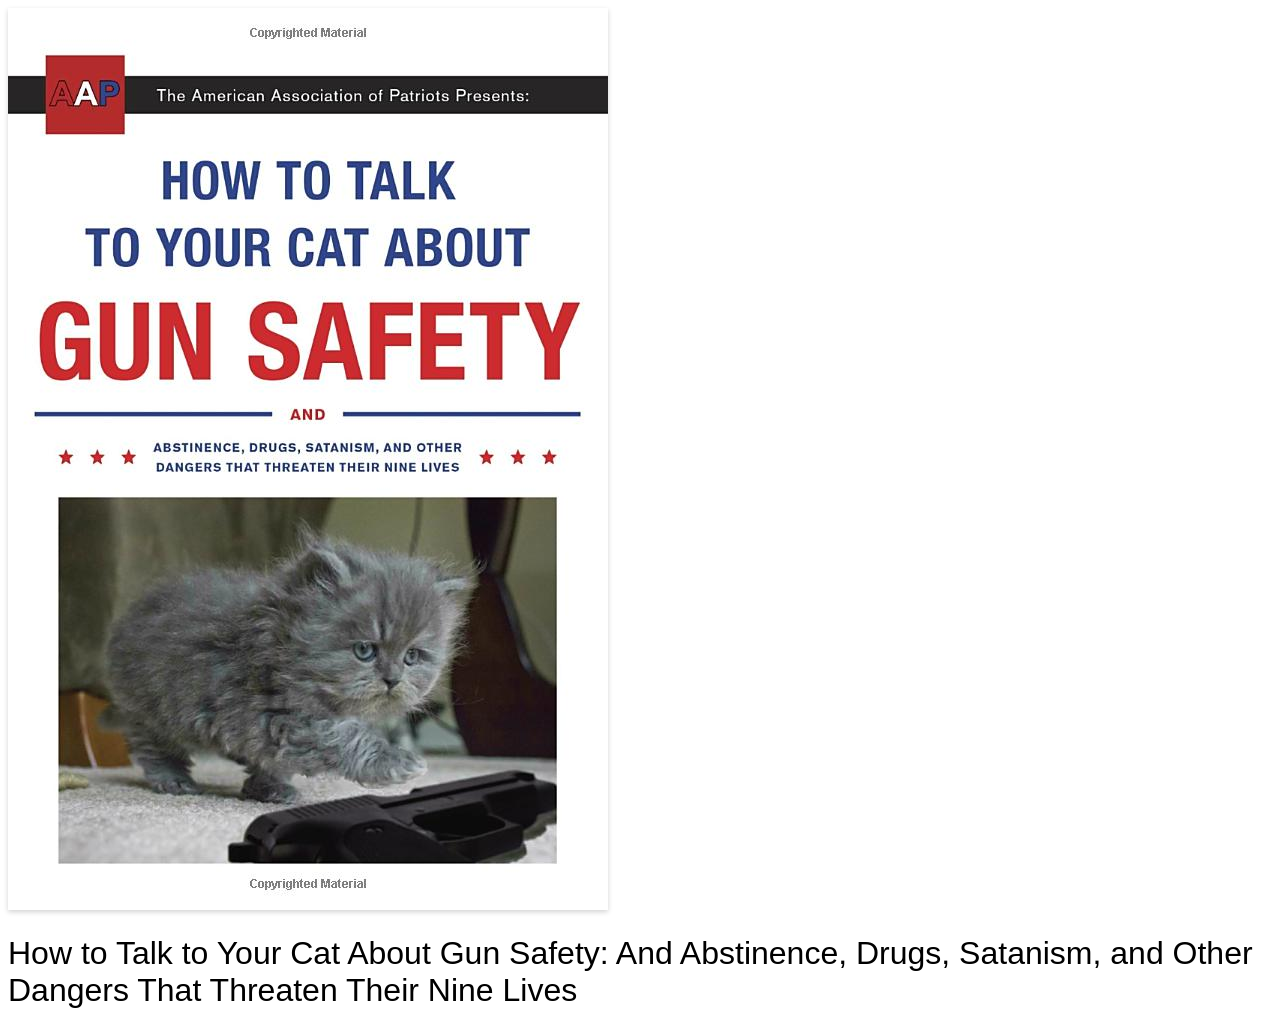
==== index.html @ 0f9583e3 "initial commit" ====
<!doctype html>
<html>
    <head>
        <title></title>
        <link rel="stylesheet" href="styles.css">
    </head>
    <body>
        <img class="main-img" src="book-cover.jpg">
        <h1 class="title">How to Talk to Your Cat About Gun Safety: And Abstinence, Drugs, Satanism, and Other Dangers That Threaten Their Nine Lives</h1>
    </body>
</html>


<!-- 
Books > Humor & Entertainment > Humor

How to Talk to Your Cat About Gun Safety: And Abstinence, Drugs, Satanism, and Other Dangers That Threaten Their Nine Lives

by Zachary Auburn (Author)

Long gone are the good old days when a cat’s biggest worries were mean dogs or a bath. Modern cats must confront satanists, online predators, the possibility of needing to survive in a post-apocalyptic wasteland, and countless other threats to their nine lives.

For over four decades, the American Association of Patriots have stood at the vanguard of our country's defense by helping to prepare our nation's cat owners for the difficult conversations they dread having with their pets.

Written in a simple Q&A format, How to Talk to Your Cat About Gun Safety answers crucial questions such as, “What is the right age to talk to my cat about the proper use of firearms?” and “What are the benefits of my cat living a lifestyle of abstinence?” and especially “Why does my cat need to use the internet? Can’t he just play with yarn like cats used to do?”

Source: https://www.amazon.com/How-Talk-Your-About-Safety-ebook/dp/B01AERZSNC?ref_=ast_author_dp

-->
---- styles.css ----
body {
    font-family: Arial, Helvetica, sans-serif
}

.title {
    font-weight: lighter;
}

.main-img {
    box-shadow: 0px 2px 5px lightgray;
}
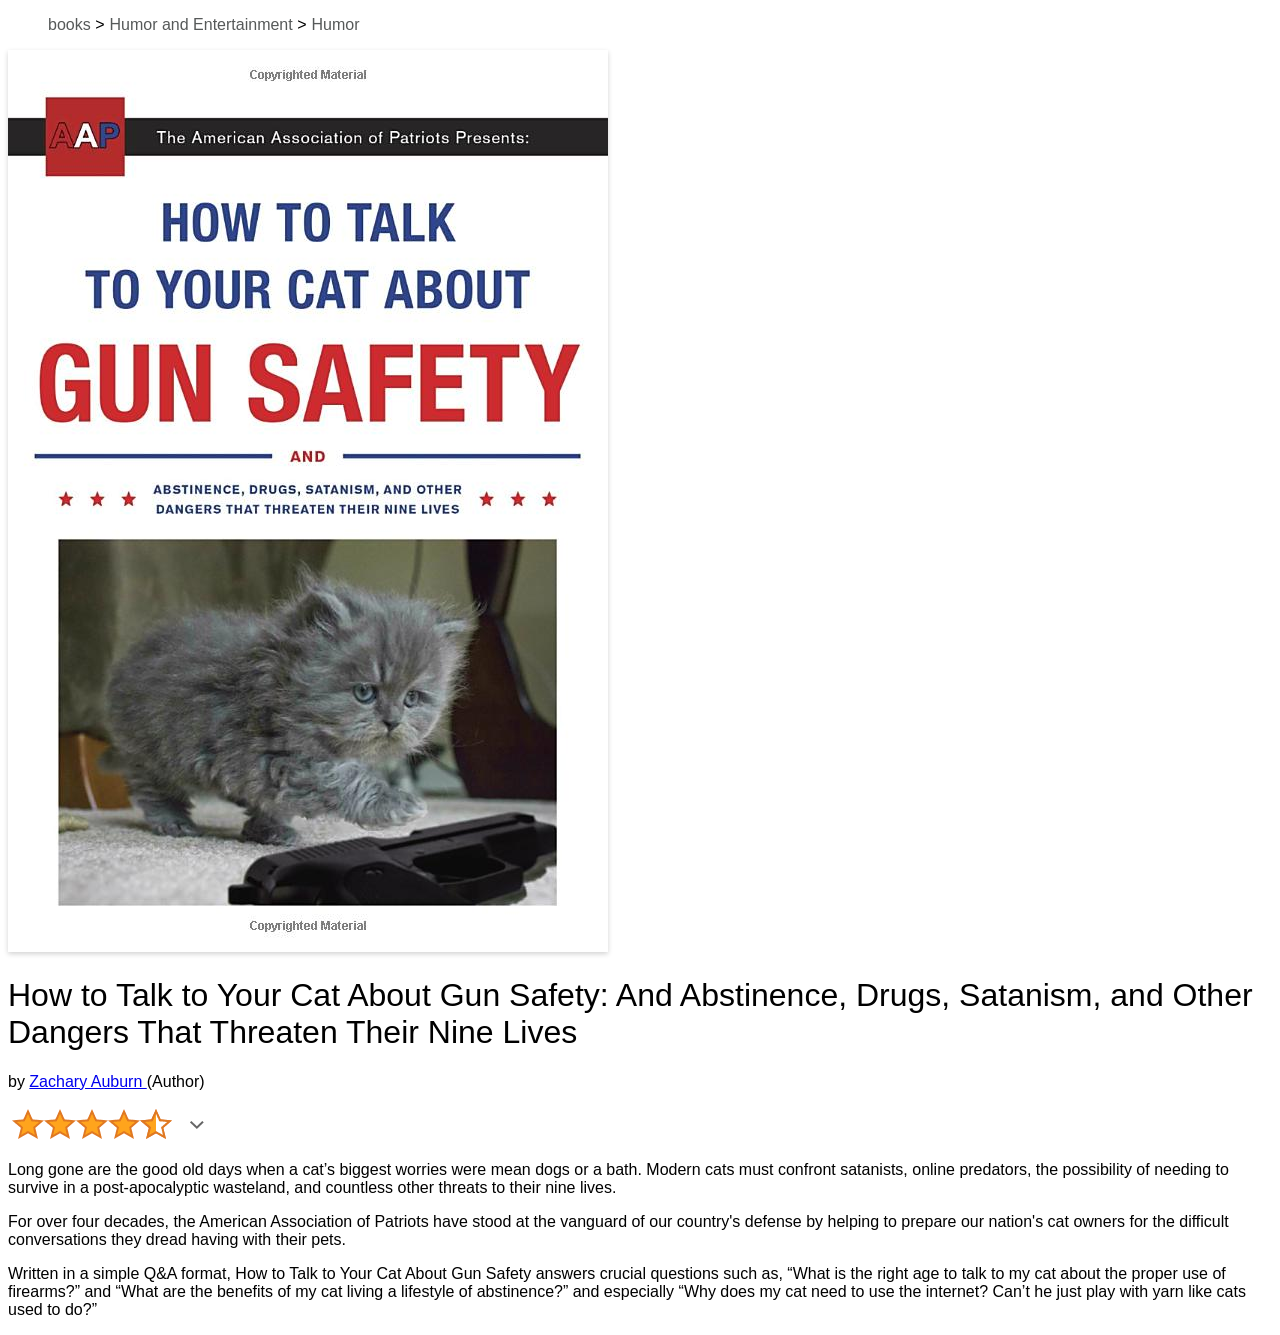
==== commit edd76139: "improved css and html" ====
--- a/index.html
+++ b/index.html
@@ -1,15 +1,58 @@
 <!doctype html>
 <html>
-    <head>
-        <title></title>
-        <link rel="stylesheet" href="styles.css">
-    </head>
-    <body>
-        <img class="main-img" src="book-cover.jpg">
-        <h1 class="title">How to Talk to Your Cat About Gun Safety: And Abstinence, Drugs, Satanism, and Other Dangers That Threaten Their Nine Lives</h1>
-    </body>
+  <head>
+    <title></title>
+    <link rel="stylesheet" href="styles.css" />
+  </head>
+  <body>
+    <div class="main">
+      <div class="first-part">
+        <nav class="breadcrumbs">
+          <ul>
+            <li><a href="#">books</a></li>
+            <li><a href="#">Humor and Entertainment</a></li>
+            <li><a href="#">Humor</a></li>
+          </ul>
+        </nav>
+        <img
+          class="main-img"
+          src="book-cover.jpg"
+          alt="cover of book with a cat looking at gun"
+        />
+      </div>
+      <div class="second-part">
+        <h1 class="title">
+          How to Talk to Your Cat About Gun Safety: And Abstinence, Drugs,
+          Satanism, and Other Dangers That Threaten Their Nine Lives
+        </h1>
+        <p>by <a href="#">Zachary Auburn </a> (Author)</p>
+        <img src="ratings.png" alt="4 and half star rating" />
+        <p>
+          Long gone are the good old days when a cat’s biggest worries were mean
+          dogs or a bath. Modern cats must confront satanists, online predators,
+          the possibility of needing to survive in a post-apocalyptic wasteland,
+          and countless other threats to their nine lives.
+        </p>
+
+        <p>
+          For over four decades, the American Association of Patriots have stood
+          at the vanguard of our country's defense by helping to prepare our
+          nation's cat owners for the difficult conversations they dread having
+          with their pets.
+        </p>
+
+        <p>
+          Written in a simple Q&A format, How to Talk to Your Cat About Gun
+          Safety answers crucial questions such as, “What is the right age to
+          talk to my cat about the proper use of firearms?” and “What are the
+          benefits of my cat living a lifestyle of abstinence?” and especially
+          “Why does my cat need to use the internet? Can’t he just play with
+          yarn like cats used to do?”
+        </p>
+      </div>
+    </div>
+  </body>
 </html>
-
 
 <!-- 
 Books > Humor & Entertainment > Humor
@@ -26,4 +69,4 @@
 
 Source: https://www.amazon.com/How-Talk-Your-About-Safety-ebook/dp/B01AERZSNC?ref_=ast_author_dp
 
--->+-->
--- a/styles.css
+++ b/styles.css
@@ -1,11 +1,30 @@
 body {
-    font-family: Arial, Helvetica, sans-serif
+  font-family: Arial, Helvetica, sans-serif;
 }
 
 .title {
-    font-weight: lighter;
+  font-weight: lighter;
 }
 
 .main-img {
-    box-shadow: 0px 2px 5px lightgray;
+  box-shadow: 0px 2px 5px lightgray;
 }
+
+ul {
+  display: flex;
+  list-style: none;
+  gap: 5px;
+}
+
+li::after {
+  content: " > ";
+}
+
+li:last-child::after {
+  content: none;
+}
+
+.breadcrumbs a {
+  text-decoration: none;
+  color: #565959;
+}
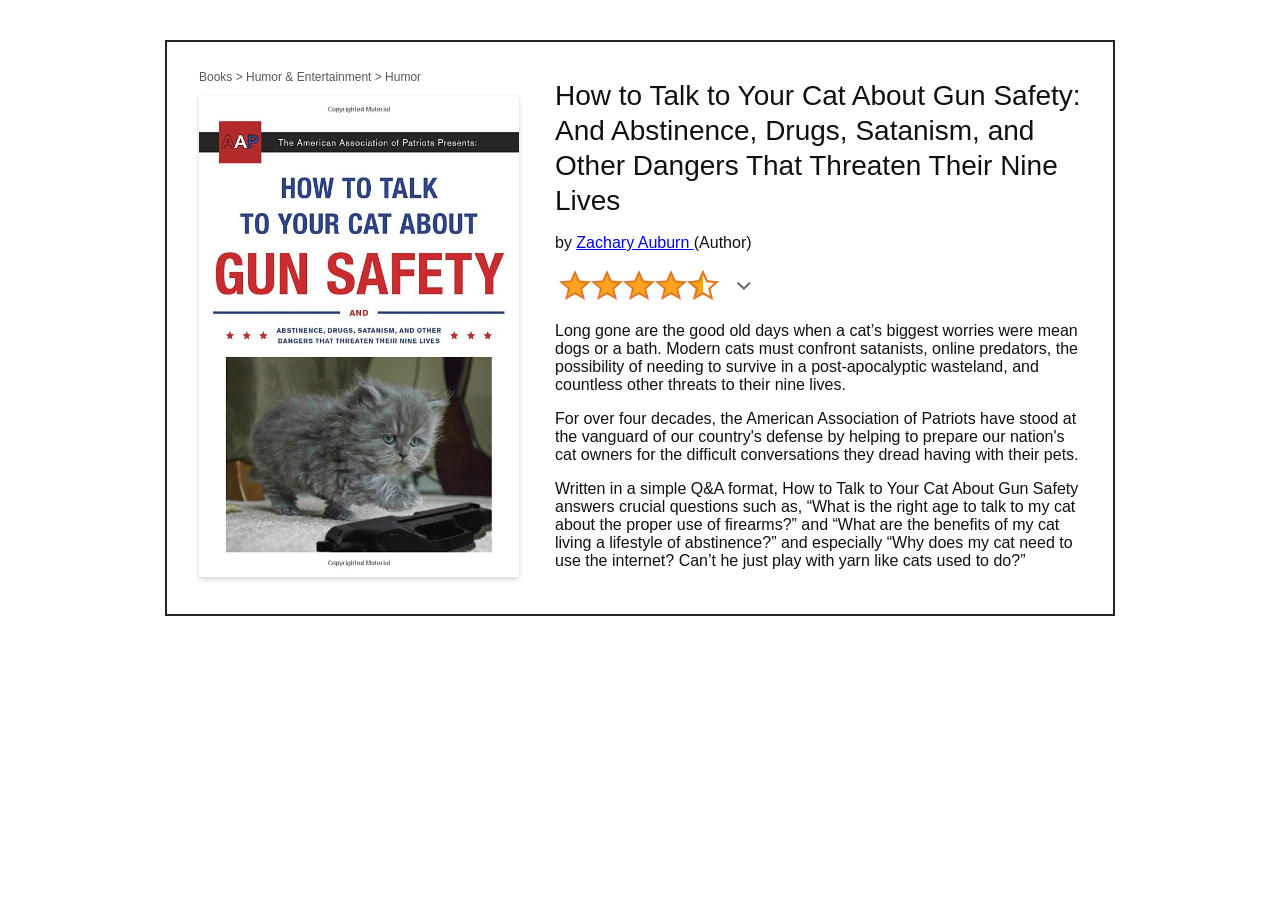
==== commit 8e512f7b: "final commit" ====
--- a/index.html
+++ b/index.html
@@ -1,19 +1,17 @@
 <!doctype html>
-<html>
+<html lang="en">
   <head>
-    <title></title>
+    <meta charset="UTF-8" />
+    <meta name="viewport" content="width=device-width, initial-scale=1.0" />
+    <title>How to Talk to Your Cat About Gun Safety</title>
     <link rel="stylesheet" href="styles.css" />
   </head>
   <body>
     <div class="main">
       <div class="first-part">
-        <nav class="breadcrumbs">
-          <ul>
-            <li><a href="#">books</a></li>
-            <li><a href="#">Humor and Entertainment</a></li>
-            <li><a href="#">Humor</a></li>
-          </ul>
-        </nav>
+        <p class="breadcrumb">
+          Books &gt; Humor &amp; Entertainment &gt; Humor
+        </p>
         <img
           class="main-img"
           src="book-cover.jpg"
--- a/styles.css
+++ b/styles.css
@@ -1,30 +1,96 @@
+/* Basic Reset & Typography */
+* {
+  box-sizing: border-box;
+}
+
 body {
   font-family: Arial, Helvetica, sans-serif;
+  color: #0f1111;
+  background-color: #ffffff;
+  margin: 0;
+  padding: 40px 20px;
+  display: flex;
+  justify-content: center;
+}
+
+/* Main Flexbox Container */
+.main {
+  display: flex;
+  gap: 36px;
+  max-width: 950px;
+  border: 2px solid #222222;
+  padding: 28px 32px;
+  background-color: #ffffff;
+}
+
+/* Left Column */
+.first-part {
+  width: 320px;
+  flex-shrink: 0; /* Prevents the image column from shrinking */
+}
+
+.breadcrumb {
+  color: #565959; /* Specified breadcrumb color */
+  font-size: 12px;
+  margin-top: 0;
+  margin-bottom: 12px;
+}
+
+.main-img {
+  width: 100%;
+  display: block;
+  box-shadow: 0px 2px 5px lightgray;
+}
+
+/* Right Column */
+.second-part {
+  flex: 1;
 }
 
 .title {
-  font-weight: lighter;
+  font-weight: 400;
+  font-size: 28px;
+  line-height: 1.25;
+  margin-top: 8px;
+  margin-bottom: 10px;
 }
 
-.main-img {
-  box-shadow: 0px 2px 5px lightgray;
+.author {
+  font-size: 14px;
+  margin-top: 0;
+  margin-bottom: 8px;
 }
 
-ul {
-  display: flex;
-  list-style: none;
-  gap: 5px;
+.author-link {
+  color: #007185;
+  text-decoration: none;
 }
 
-li::after {
-  content: " > ";
+.author-link:hover {
+  color: #c7511f;
+  text-decoration: underline;
 }
 
-li:last-child::after {
-  content: none;
+.ratings-img {
+  width: 110px;
+  display: block;
+  margin-bottom: 14px;
 }
 
-.breadcrumbs a {
-  text-decoration: none;
-  color: #565959;
+.subtitle {
+  font-size: 15px;
+  font-weight: 700;
+  margin-top: 0;
+  margin-bottom: 12px;
 }
+
+.description p {
+  font-size: 14px;
+  line-height: 1.45;
+  margin-top: 0;
+  margin-bottom: 14px;
+}
+
+.description p:last-child {
+  margin-bottom: 0;
+}
